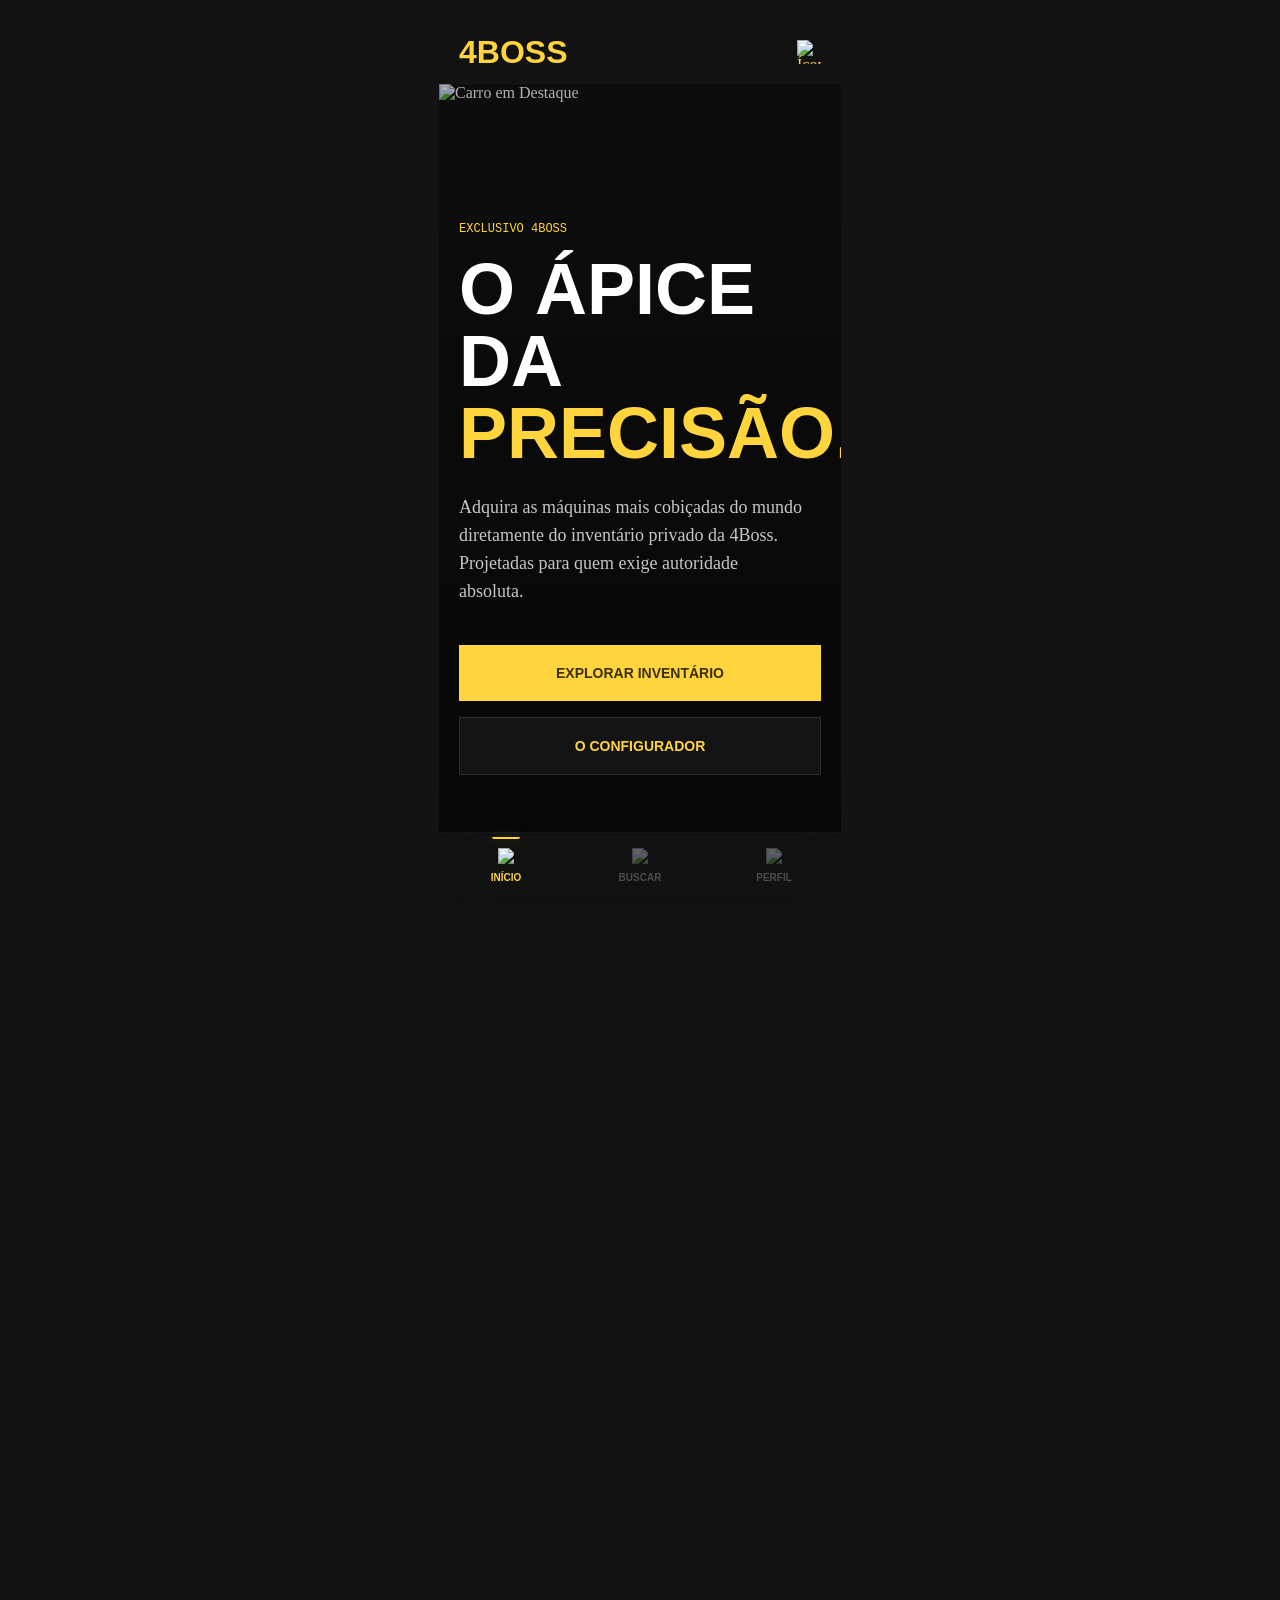
==== index.html @ 41d11b9c "Aula 17: traducao pt-BR, polimento visual, responsividade e filtros funcionais - Traduz todo o conte" ====
<!DOCTYPE html>
<html lang="pt-BR">
<head>
    <meta charset="UTF-8">
    <meta name="viewport" content="width=device-width, initial-scale=1.0">
    <title>4BOSS - Concierge de Carros de Luxo</title>
    <link rel="stylesheet" href="style.css">
</head>
<body>
    <div class="container">
        <!-- Header - TopAppBar -->
        <header class="header">
            <div class="header-left">
                <h1 class="logo">4BOSS</h1>
            </div>
            <div class="header-right">
                <img src="assets/hero.png" alt="Ícone de Menu" class="header-icon">
            </div>
        </header>

        <!-- Main Content -->
        <main class="main">
            <!-- Hero Section -->
            <section class="hero-section">
                <div class="hero-background">
                    <img src="assets/hero.png" alt="Carro em Destaque" class="hero-image">
                    <div class="hero-gradient"></div>
                    <div class="hero-overlay"></div>
                </div>
                <div class="hero-content">
                    <div class="hero-text-container">
                        <p class="hero-label">EXCLUSIVO 4BOSS</p>
                        <h2 class="hero-title">O ÁPICE<br>DA<br><span class="highlight">PRECISÃO.</span></h2>
                        <p class="hero-description">Adquira as máquinas mais cobiçadas do mundo<br>diretamente do inventário privado da 4Boss.<br>Projetadas para quem exige autoridade<br>absoluta.</p>
                        <div class="hero-buttons">
                            <a href="search.html" class="btn btn-primary">EXPLORAR INVENTÁRIO</a>
                            <button class="btn btn-secondary">O CONFIGURADOR</button>
                        </div>
                    </div>
                </div>
            </section>

            <!-- Featured Inventory Section -->
            <section class="featured-section">
                <div class="section-header">
                    <h2 class="section-title">INVENTÁRIO<br>PRIVADO</h2>
                    <p class="section-subtitle">EXCELÊNCIA CURADA</p>
                </div>
                <div class="cards-container">
                    <!-- Card 1 -->
                    <div class="card">
                        <div class="card-image-wrapper">
                            <img src="assets/card1.png" alt="Chiron Pur Sport" class="card-image">
                            <div class="card-badge badge-in-stock">EM ESTOQUE</div>
                        </div>
                        <div class="card-content">
                            <div class="card-header">
                                <h3 class="card-title">CHIRON PUR<br>SPORT</h3>
                                <span class="card-price">$3,800,000</span>
                            </div>
                            <div class="card-specs">
                                <div class="spec-item">
                                    <svg class="spec-icon" viewBox="0 0 24 24" fill="none"><circle cx="12" cy="12" r="10" stroke="currentColor"/></svg>
                                    <span>1500 HP</span>
                                </div>
                                <div class="spec-item">
                                    <svg class="spec-icon" viewBox="0 0 24 24" fill="none"><circle cx="12" cy="12" r="10" stroke="currentColor"/></svg>
                                    <span>W16 QUAD</span>
                                </div>
                            </div>
                        </div>
                    </div>

                    <!-- Card 2 -->
                    <div class="card">
                        <div class="card-image-wrapper">
                            <img src="assets/card2.png" alt="SF90 Stradale" class="card-image">
                            <div class="card-badge badge-reserved">RESERVADO</div>
                        </div>
                        <div class="card-content">
                            <div class="card-header">
                                <h3 class="card-title">SF90 STRADALE</h3>
                                <span class="card-price">$625,000</span>
                            </div>
                            <div class="card-specs">
                                <div class="spec-item">
                                    <svg class="spec-icon" viewBox="0 0 24 24" fill="none"><circle cx="12" cy="12" r="10" stroke="currentColor"/></svg>
                                    <span>V8 HÍBRIDO</span>
                                </div>
                                <div class="spec-item">
                                    <svg class="spec-icon" viewBox="0 0 24 24" fill="none"><circle cx="12" cy="12" r="10" stroke="currentColor"/></svg>
                                    <span>2.5s 0-60</span>
                                </div>
                            </div>
                        </div>
                    </div>

                    <!-- Card 3 -->
                    <div class="card">
                        <div class="card-image-wrapper">
                            <img src="assets/card3.png" alt="Jesko Absolut" class="card-image">
                            <div class="card-badge badge-new">RECÉM-CHEGADO</div>
                        </div>
                        <div class="card-content">
                            <div class="card-header">
                                <h3 class="card-title">JESKO ABSOLUT</h3>
                                <span class="card-price">POA</span>
                            </div>
                            <div class="card-specs">
                                <div class="spec-item">
                                    <svg class="spec-icon" viewBox="0 0 24 24" fill="none"><circle cx="12" cy="12" r="10" stroke="currentColor"/></svg>
                                    <span>330+ MPH</span>
                                </div>
                                <div class="spec-item">
                                    <svg class="spec-icon" viewBox="0 0 24 24" fill="none"><circle cx="12" cy="12" r="10" stroke="currentColor"/></svg>
                                    <span>1390 KG</span>
                                </div>
                            </div>
                        </div>
                    </div>
                </div>
            </section>

            <section class="services-section">
                <div class="services-header">
                    <h2 class="services-title">SERVIÇO<br>DE ELITE</h2>
                    <p class="services-subtitle">Muito além da venda. A 4Boss oferece um<br>ecossistema completo para a aquisição, manutenção e<br>logística do seu legado automotivo.</p>
                </div>
                <div class="services-grid">
                    <div class="service-card">
                        <div class="service-icon">
                            <img src="assets/icon-concierge.svg" alt="Ícone de Concierge" class="icon">
                        </div>
                        <h3 class="service-title">Concierge Elite</h3>
                        <p class="service-description">Suporte dedicado 24/7 para emplacamento,<br>visitas privadas e estratégias de aquisição<br>personalizadas. Seu tempo é nosso<br>bem mais valioso.</p>
                        <div class="service-footer">
                            <span class="service-link">ACESSAR PORTAL</span>
                            <svg class="link-icon" viewBox="0 0 24 24" fill="none"><path d="M5 12h14M12 5l7 7-7 7" stroke="currentColor"/></svg>
                        </div>
                    </div>

                    <div class="service-card service-card-large">
                        <div class="service-icon-top">
                            <img src="assets/icon-logistics-svc.svg" alt="Ícone de Logística" class="icon-full">
                        </div>
                        <h3 class="service-title">Logística Global<br>Segura</h3>
                        <p class="service-description">Transporte fechado, com controle de<br>temperatura e monitoramento por GPS, para<br>qualquer destino do planeta. Entrega porta a<br>porta com seguro total.</p>
                        <img src="assets/logistics-bg.png" alt="Fundo de Logística" class="service-bg-image">
                    </div>

                    <div class="service-card">
                        <div class="service-icon">
                            <img src="assets/icon-inspection.svg" alt="Ícone de Inspeção" class="icon">
                        </div>
                        <h3 class="service-title">Verificação de<br>300 Pontos</h3>
                        <p class="service-description">Todo veículo passa por uma rigorosa<br>inspeção técnica forense, feita por<br>especialistas treinados pela fábrica com<br>equipamentos de diagnóstico de ponta.</p>
                    </div>

                    <!-- Assurance Service -->
                    <div class="service-card service-card-full">
                        <h3 class="service-title-sm">A Garantia 4Boss</h3>
                        <p class="service-description-sm">Verificação jurídica, documentação do histórico<br>de propriedade e certificação de autenticidade<br>para cada chassi.</p>
                    </div>
                </div>
            </section>

            <section class="cta-section">
                <div class="cta-overlay"></div>
                <div class="cta-content">
                    <h2 class="cta-title">PRONTO PARA<br><span class="highlight">ADQUIRIR?</span></h2>
                    <p class="cta-description">Fale com nossos especialistas seniores de aquisição<br>para uma consulta confidencial ou agendamento de<br>visita privada.</p>
                    <button class="btn btn-cta">FALAR COM ESPECIALISTA</button>
                    <div class="cta-locations">
                        <span class="location">EST.<br>2012</span>
                        <span class="dot">•</span>
                        <span class="location">LONDRES</span>
                        <span class="dot">•</span>
                        <span class="location">DUBAI</span>
                        <span class="dot">•</span>
                        <span class="location">GENEBRA</span>
                    </div>
                </div>
            </section>
        </main>

        <!-- Bottom Navigation Bar -->
        <nav class="bottom-nav">
            <div class="nav-shadow"></div>
            <div class="nav-items">
                <a href="index.html" class="nav-item active">
                    <img src="assets/icon-home.svg" alt="Início" class="nav-icon">
                    <span class="nav-label">INÍCIO</span>
                </a>
                <a href="search.html" class="nav-item">
                    <img src="assets/icon-search.svg" alt="Buscar" class="nav-icon">
                    <span class="nav-label">BUSCAR</span>
                </a>
                <a href="profile.html" class="nav-item">
                    <img src="assets/icon-profile.svg" alt="Perfil" class="nav-icon">
                    <span class="nav-label">PERFIL</span>
                </a>
            </div>
        </nav>
    </div>
</body>
</html>
---- style.css ----
/* ===== ROOT & GLOBAL ===== */
:root {
    --color-primary: #FFD43D;
    --color-secondary: #FFFFFF;
    --color-dark: #131313;
    --color-black: #050505;
    --color-accent: #C8C6C5;
    --color-text-light: #D1C6AC;
    --color-text-muted: #B7B5B4;
    --color-border: rgba(77, 70, 51, 0.1);
    --color-overlay-dark: rgba(10, 10, 10, 0.3);
    --color-button-text: #3C2F00;
    --color-badge-bg: rgba(255, 212, 61, 0.9);
    --color-reserved-bg: #353534;
    --color-service-bg: rgba(26, 26, 26, 0.6);

    --font-display: "42dot Sans", sans-serif;
    --font-mono: "JetBrains Mono", monospace;
    --font-serif: "Libre Baskerville", "Iowan Old Style", "Palatino Linotype", "Book Antiqua", serif;

    --phone-width: 402px;
    --padding-h: 20px;
}

* {
    margin: 0;
    padding: 0;
    box-sizing: border-box;
}

a,
a:hover,
a:focus,
a:active {
    text-decoration: none;
}

html, body {
    width: 100%;
    height: 100%;
    font-family: var(--font-serif);
    background-color: var(--color-dark);
    color: var(--color-secondary);
    overflow-x: hidden;
}

body {
    display: flex;
    justify-content: center;
    align-items: flex-start;
    min-height: 100vh;
    padding: 20px;
}

.container {
    width: var(--phone-width);
    background-color: var(--color-dark);
    position: relative;
    overflow: hidden;
    display: flex;
    flex-direction: column;
}

/* ===== HEADER ===== */
.header {
    display: flex;
    justify-content: space-between;
    align-items: center;
    padding: 0 var(--padding-h);
    height: 64px;
    background-color: rgba(19, 19, 19, 0.8);
    border-bottom: 1px solid var(--color-border);
    backdrop-filter: blur(24px);
    position: relative;
    z-index: 10;
}

.header-left, .header-right {
    display: flex;
    align-items: center;
}

.logo {
    font-family: var(--font-display);
    font-size: 32px;
    font-weight: 700;
    letter-spacing: -2.5%;
    color: var(--color-primary);
    line-height: 40px;
}

.header-icon {
    width: 24px;
    height: 24px;
    object-fit: contain;
    color: var(--color-primary);
}

/* ===== MAIN CONTENT ===== */
.main {
    flex: 1;
    display: flex;
    flex-direction: column;
    align-items: center;
    width: 100%;
    padding-bottom: 192px;
}

/* ===== HERO SECTION ===== */
.hero-section {
    width: 100%;
    height: 751px;
    display: flex;
    align-items: center;
    justify-content: center;
    position: relative;
}

.hero-background {
    position: absolute;
    inset: 0;
    width: 100%;
    height: 100%;
}

.hero-image {
    width: 100%;
    height: 100%;
    object-fit: cover;
    display: block;
}

.hero-gradient {
    position: absolute;
    inset: 0;
    background: linear-gradient(0deg, rgba(10, 10, 10, 1) 0%, rgba(10, 10, 10, 0) 50%, rgba(10, 10, 10, 0) 100%);
    pointer-events: none;
}

.hero-overlay {
    position: absolute;
    inset: 0;
    background-color: rgba(0, 0, 0, 0.3);
    pointer-events: none;
}

.hero-content {
    position: relative;
    z-index: 2;
    display: flex;
    align-items: flex-end;
    justify-content: center;
    width: 100%;
    height: 100%;
    padding: 0 var(--padding-h) 60px;
}

.hero-text-container {
    display: flex;
    flex-direction: column;
    gap: 16px;
    width: 100%;
}

.hero-label {
    font-family: var(--font-mono);
    font-size: 12px;
    font-weight: 500;
    letter-spacing: 20%;
    text-transform: uppercase;
    color: var(--color-primary);
    line-height: 16px;
}

.hero-title {
    font-family: var(--font-display);
    font-size: 72px;
    font-weight: 700;
    letter-spacing: -4%;
    color: var(--color-secondary);
    line-height: 72px;
}

.highlight {
    color: var(--color-primary);
}

.hero-description {
    font-family: var(--font-serif);
    font-size: 18px;
    font-weight: 400;
    line-height: 28px;
    color: var(--color-accent);
    padding-top: 8px;
}

.hero-buttons {
    display: flex;
    flex-direction: column;
    gap: 16px;
    padding-top: 24px;
}

/* ===== BUTTONS ===== */
.btn {
    font-family: var(--font-display);
    font-size: 14px;
    font-weight: 700;
    letter-spacing: 0;
    text-transform: uppercase;
    line-height: 16px;
    border: none;
    cursor: pointer;
    border-radius: 0;
    transition: all 0.3s ease;
    padding: 20px;
}

.btn-primary {
    background-color: var(--color-primary);
    color: var(--color-button-text);
    padding: 20px 97px;
}

.btn-primary:hover {
    opacity: 0.9;
}

.btn-secondary {
    background-color: rgba(255, 255, 255, 0.05);
    color: var(--color-primary);
    border: 1px solid rgba(255, 255, 255, 0.1);
    backdrop-filter: blur(12px);
    padding: 20px 99.77px;
}

.btn-secondary:hover {
    background-color: rgba(255, 255, 255, 0.08);
}

.btn-cta {
    padding: 24px 48px;
    background-color: var(--color-primary);
    color: var(--color-button-text);
}

/* ===== FEATURED INVENTORY SECTION ===== */
.featured-section {
    width: 100%;
    background-color: #0A0A0A;
    padding: 80px 0;
    display: flex;
    flex-direction: column;
    gap: 48px;
}

.section-header {
    padding: 0 var(--padding-h);
    display: flex;
    flex-direction: column;
    gap: 8px;
    align-items: flex-start;
}

.section-title {
    font-family: var(--font-display);
    font-size: 48px;
    font-weight: 700;
    letter-spacing: -2%;
    color: var(--color-accent);
    line-height: 56px;
}

.section-subtitle {
    font-family: var(--font-mono);
    font-size: 12px;
    font-weight: 500;
    letter-spacing: 10%;
    text-transform: uppercase;
    color: var(--color-text-light);
    line-height: 16px;
}

/* ===== CARDS CONTAINER ===== */
.cards-container {
    display: flex;
    gap: 24px;
    overflow-x: auto;
    padding: 0 var(--padding-h);
    scroll-behavior: smooth;
    -webkit-overflow-scrolling: touch;
}

.cards-container::-webkit-scrollbar {
    height: 4px;
}

.cards-container::-webkit-scrollbar-track {
    background: rgba(255, 255, 255, 0.05);
}

.cards-container::-webkit-scrollbar-thumb {
    background: rgba(255, 255, 255, 0.2);
    border-radius: 2px;
}

.card {
    flex: 0 0 331.5px;
    display: flex;
    flex-direction: column;
    gap: 8px;
}

.card-image-wrapper {
    position: relative;
    width: 100%;
    height: 414.38px;
    overflow: hidden;
}

.card-image {
    width: 100%;
    height: 100%;
    object-fit: cover;
    display: block;
}

.card-badge {
    position: absolute;
    bottom: 16px;
    left: 16px;
    padding: 2px 8px;
    font-family: var(--font-display);
    font-size: 10px;
    font-weight: 700;
    letter-spacing: 0;
    text-transform: uppercase;
    line-height: 15px;
    border-radius: 2px;
}

.badge-in-stock,
.badge-new {
    background-color: var(--color-badge-bg);
    color: var(--color-button-text);
}

.badge-reserved {
    background-color: var(--color-reserved-bg);
    color: var(--color-accent);
}

.card-content {
    padding: 16px 0 0;
    display: flex;
    flex-direction: column;
    gap: 8px;
}

.card-header {
    display: flex;
    justify-content: space-between;
    align-items: flex-start;
    gap: 30.15px;
}

.card-title {
    font-family: var(--font-display);
    font-size: 32px;
    font-weight: 700;
    line-height: 40px;
    color: var(--color-secondary);
}

.card-price {
    font-family: var(--font-mono);
    font-size: 16px;
    font-weight: 400;
    line-height: 24px;
    color: var(--color-primary);
    white-space: nowrap;
}

.card-specs {
    display: flex;
    gap: 16px;
    margin-top: 8px;
}

.spec-item {
    display: flex;
    align-items: center;
    gap: 4px;
    font-family: var(--font-mono);
    font-size: 12px;
    font-weight: 500;
    letter-spacing: 10%;
    text-transform: uppercase;
    color: var(--color-text-light);
    line-height: 16px;
}

.spec-icon {
    width: 12px;
    height: 12px;
    stroke: currentColor;
    stroke-width: 1.5;
}

/* ===== SERVICES SECTION ===== */
.services-section {
    width: 100%;
    background-color: #050505;
    padding: 80px var(--padding-h);
    display: flex;
    flex-direction: column;
    gap: 64px;
}

.services-header {
    display: flex;
    flex-direction: column;
    gap: 16px;
    align-items: center;
    text-align: center;
}

.services-title {
    font-family: var(--font-display);
    font-size: 48px;
    font-weight: 700;
    letter-spacing: -2%;
    line-height: 56px;
    color: var(--color-secondary);
}

.services-subtitle {
    font-family: var(--font-serif);
    font-size: 16px;
    font-weight: 400;
    line-height: 24px;
    color: var(--color-text-light);
}

.services-grid {
    display: grid;
    grid-template-columns: 1fr;
    gap: 16px;
    width: 100%;
}

.service-card {
    background-color: var(--color-service-bg);
    border: 1px solid rgba(255, 255, 255, 0.05);
    backdrop-filter: blur(10px);
    border-radius: 8px;
    padding: 40px;
    display: flex;
    flex-direction: column;
    gap: 16px;
    min-height: 280px;
    position: relative;
    overflow: hidden;
}

.service-card-large {
    grid-column: 1;
}

.service-card-full {
    grid-column: 1;
}

.service-icon {
    display: flex;
    align-items: center;
    justify-content: center;
    width: 24px;
    height: 31.5px;
    margin-bottom: 8px;
}

.service-icon-top {
    display: flex;
    align-items: center;
    justify-content: center;
    width: 100%;
    height: 24px;
    margin-bottom: 16px;
}

.icon {
    width: 100%;
    height: 100%;
    object-fit: contain;
    color: var(--color-primary);
}

.icon-full {
    width: 100%;
    height: 100%;
    object-fit: cover;
}

.service-title {
    font-family: var(--font-display);
    font-size: 32px;
    font-weight: 700;
    line-height: 40px;
    color: var(--color-secondary);
}

.service-title-sm {
    font-family: var(--font-serif);
    font-size: 20px;
    font-weight: 400;
    line-height: 28px;
    color: var(--color-secondary);
}

.service-description {
    font-family: var(--font-serif);
    font-size: 16px;
    font-weight: 400;
    line-height: 24px;
    color: var(--color-text-light);
    flex-grow: 1;
}

.service-description-sm {
    font-family: var(--font-serif);
    font-size: 14px;
    font-weight: 400;
    line-height: 20px;
    color: var(--color-text-light);
}

.service-footer {
    display: flex;
    align-items: center;
    gap: 16px;
    margin-top: auto;
    padding-top: 32px;
}

.service-link {
    font-family: var(--font-display);
    font-size: 12px;
    font-weight: 700;
    letter-spacing: 10%;
    text-transform: uppercase;
    color: var(--color-primary);
    line-height: 18px;
}

.link-icon {
    width: 16px;
    height: 12px;
    stroke: var(--color-primary);
    stroke-width: 1.5;
}

.service-bg-image {
    position: absolute;
    bottom: 0;
    right: 0;
    width: 100%;
    height: 128px;
    object-fit: cover;
    opacity: 0.5;
}

/* ===== CTA SECTION ===== */
.cta-section {
    width: 100%;
    background-color: var(--color-dark);
    position: relative;
    padding: 96px 0 0;
    display: flex;
    justify-content: center;
}

.cta-overlay {
    position: absolute;
    inset: 0;
    background-color: rgba(255, 212, 61, 0.05);
    pointer-events: none;
}

.cta-content {
    position: relative;
    z-index: 2;
    display: flex;
    flex-direction: column;
    align-items: center;
    gap: 32px;
    padding: 80px var(--padding-h);
    text-align: center;
    max-width: 100%;
}

.cta-title {
    font-family: var(--font-serif);
    font-size: 36px;
    font-weight: 400;
    line-height: 40px;
    color: var(--color-secondary);
}

.cta-description {
    font-family: var(--font-serif);
    font-size: 16px;
    font-weight: 400;
    line-height: 24px;
    color: var(--color-accent);
}

.cta-locations {
    display: flex;
    align-items: center;
    justify-content: center;
    gap: 18px;
    flex-wrap: wrap;
    margin-top: 16px;
    height: 30px;
}

.location {
    font-family: var(--font-mono);
    font-size: 10px;
    font-weight: 400;
    letter-spacing: 30%;
    text-transform: uppercase;
    line-height: 15px;
    color: var(--color-text-light);
    text-align: center;
}

.dot {
    color: var(--color-primary);
    font-size: 12px;
}

/* ===== BOTTOM NAVIGATION ===== */
.bottom-nav {
    position: fixed;
    bottom: 0;
    left: 50%;
    transform: translateX(-50%);
    width: min(var(--phone-width), 100%);
    height: 68px;
    background-color: rgba(19, 19, 19, 0.9);
    border-top: 1px solid var(--color-border);
    backdrop-filter: blur(24px);
    display: flex;
    z-index: 20;
}

.nav-shadow {
    position: absolute;
    inset: 0;
    box-shadow: 0px 4px 6px -4px rgba(0, 0, 0, 0.1), 0px 10px 15px -3px rgba(0, 0, 0, 0.1);
    pointer-events: none;
}

.nav-items {
    display: flex;
    justify-content: center;
    align-items: center;
    width: 100%;
    gap: 0;
}

.nav-item {
    flex: 1;
    display: flex;
    flex-direction: column;
    justify-content: center;
    align-items: center;
    gap: 4px;
    padding: 10.97px 20px;
    text-decoration: none;
    opacity: 0.6;
    transition: all 0.3s ease;
    cursor: pointer;
}

.nav-item.active {
    opacity: 1;
}

.nav-item:hover {
    opacity: 1;
}

.nav-icon {
    width: 16.8px;
    height: 18.9px;
    object-fit: contain;
    color: var(--color-primary);
}

.nav-label {
    font-family: var(--font-display);
    font-size: 10px;
    font-weight: 700;
    letter-spacing: 0;
    text-transform: uppercase;
    line-height: 15px;
    color: var(--color-primary);
}

.nav-item:not(.active) .nav-label,
.nav-item:not(.active) .nav-icon {
    color: var(--color-text-muted);
    opacity: 0.6;
}

/* ===== SEARCH PAGE STYLES ===== */
.search-container {
    overflow-y: auto;
}

.search-main {
    padding-bottom: 192px;
}

/* Search Section */
.search-section {
    display: flex;
    gap: 16px;
    padding: 20px var(--padding-h);
    background-color: var(--color-dark);
    align-items: center;
    border-bottom: 1px solid var(--color-border);
}

.search-input-wrapper {
    flex: 1;
    position: relative;
    display: flex;
    align-items: center;
    background-color: rgba(26, 26, 26, 0.6);
    border: 1px solid var(--color-border);
    border-radius: 4px;
    padding: 12px 16px;
}

.search-input {
    flex: 1;
    background: none;
    border: none;
    outline: none;
    color: var(--color-secondary);
    font-family: var(--font-serif);
    font-size: 14px;
    line-height: 20px;
}

.search-input::placeholder {
    color: var(--color-text-muted);
    font-size: 12px;
    text-transform: uppercase;
}

.search-icon {
    width: 16px;
    height: 16px;
    stroke: var(--color-accent);
    margin-left: 8px;
}

.filter-button {
    display: flex;
    align-items: center;
    justify-content: center;
    width: 40px;
    height: 40px;
    background-color: rgba(26, 26, 26, 0.6);
    border: 1px solid var(--color-border);
    border-radius: 4px;
    cursor: pointer;
    transition: all 0.3s ease;
}

.filter-button:hover {
    background-color: rgba(26, 26, 26, 0.8);
}

.filter-icon {
    width: 20px;
    height: 20px;
    stroke: var(--color-accent);
}

.filter-overlay {
    position: fixed;
    inset: 0;
    background: rgba(5, 5, 5, 0.78);
    display: flex;
    align-items: flex-end;
    justify-content: center;
    opacity: 0;
    visibility: hidden;
    transition: opacity 0.3s ease, visibility 0.3s ease;
    z-index: 120;
}

.filter-overlay.open {
    opacity: 1;
    visibility: visible;
}

.filter-panel {
    width: 100%;
    max-width: 402px;
    background: #111111;
    border-radius: 16px 16px 0 0;
    padding: 20px;
    box-shadow: 0 -10px 30px rgba(0, 0, 0, 0.4);
}

.filter-panel-header {
    display: flex;
    align-items: center;
    justify-content: space-between;
    margin-bottom: 16px;
}

.filter-panel-title {
    font-family: var(--font-display);
    font-size: 18px;
    color: var(--color-accent);
    letter-spacing: 2px;
}

.filter-close-btn {
    background: none;
    border: none;
    color: var(--color-accent);
    font-size: 18px;
    cursor: pointer;
}

.filter-group {
    margin-bottom: 18px;
}

.filter-group-label {
    font-family: var(--font-display);
    font-size: 12px;
    text-transform: uppercase;
    letter-spacing: 1px;
    color: var(--color-text-light);
    margin-bottom: 10px;
}

.filter-option-grid {
    display: grid;
    grid-template-columns: repeat(2, minmax(0, 1fr));
    gap: 10px;
}

.filter-chip {
    display: flex;
    align-items: center;
    gap: 8px;
    font-family: var(--font-display);
    font-size: 12px;
    font-weight: 700;
    letter-spacing: 0.5px;
    text-transform: uppercase;
    color: var(--color-secondary);
    background: rgba(255, 255, 255, 0.04);
    border: 1px solid var(--color-border);
    border-radius: 6px;
    padding: 10px 12px;
}

.filter-chip input {
    accent-color: var(--color-accent);
}

.filter-select,
.filter-slider {
    width: 100%;
}

.filter-select {
    background: rgba(26, 26, 26, 0.8);
    border: 1px solid var(--color-border);
    color: var(--color-secondary);
    padding: 12px;
    font-family: var(--font-display);
    font-size: 12px;
    font-weight: 700;
    text-transform: uppercase;
    letter-spacing: 0.5px;
}

.filter-range-header {
    display: flex;
    justify-content: space-between;
    color: var(--color-text-muted);
    font-family: var(--font-display);
    font-size: 11px;
    font-weight: 700;
    letter-spacing: 0.8px;
    text-transform: uppercase;
    margin-bottom: 8px;
}

.filter-slider {
    accent-color: var(--color-accent);
}

.filter-apply-btn {
    width: 100%;
    background-color: var(--color-accent);
    color: var(--color-button-text);
    border: none;
    border-radius: 4px;
    padding: 14px;
    font-family: var(--font-display);
    font-size: 13px;
    cursor: pointer;
    transition: all 0.3s ease;
}

.filter-apply-btn:hover {
    background-color: rgba(255, 212, 61, 0.9);
}

/* Inventory Grid */
.inventory-grid {
    display: grid;
    grid-template-columns: 1fr;
    gap: 24px;
    padding: 24px var(--padding-h);
    background-color: var(--color-dark);
}

.car-card {
    background-color: rgba(26, 26, 26, 0.4);
    border: 1px solid var(--color-border);
    border-radius: 4px;
    overflow: hidden;
    transition: all 0.3s ease;
}

.car-card:hover {
    background-color: rgba(26, 26, 26, 0.6);
}

.card-image-container {
    position: relative;
    width: 100%;
    height: 250px;
    overflow: hidden;
    background-color: #000;
}

.card-car-image {
    width: 100%;
    height: 100%;
    object-fit: cover;
    display: block;
}

.card-gradient {
    position: absolute;
    inset: 0;
    background: linear-gradient(180deg, transparent 0%, rgba(0, 0, 0, 0.5) 100%);
    opacity: 0.6;
}

.card-badge {
    position: absolute;
    top: 12px;
    left: 12px;
    bottom: auto;
    right: auto;
    width: auto;
    height: auto;
    padding: 6px 12px;
    font-family: var(--font-display);
    font-size: 10px;
    font-weight: 700;
    text-transform: uppercase;
    line-height: 15px;
    border-radius: 2px;
    backdrop-filter: blur(12px);
    border: 1px solid var(--color-border);
    background-color: rgba(19, 19, 19, 0.8);
}

.badge-in-stock,
.badge-custom {
    color: var(--color-accent);
}

.badge-exclusive {
    color: var(--color-accent);
    background-color: var(--color-secondary);
    border: 1px solid var(--color-border);
}

.badge-sold {
    color: var(--color-accent);
}

.card-details {
    padding: 16px;
    display: flex;
    flex-direction: column;
    gap: 8px;
}

.card-specs {
    font-family: var(--font-serif);
    font-size: 12px;
    font-weight: 400;
    line-height: 16px;
    color: var(--color-text-muted);
    text-transform: uppercase;
}

.card-model {
    font-family: var(--font-display);
    font-size: 24px;
    font-weight: 700;
    line-height: 32px;
    color: var(--color-accent);
}

.card-divider {
    width: 100%;
    height: 1px;
    background-color: var(--color-border);
    margin: 4px 0;
}

.card-performance {
    display: flex;
    gap: 16px;
    padding: 12px 0;
}

.perf-item {
    display: flex;
    flex-direction: column;
    gap: 4px;
}

.perf-label {
    font-family: var(--font-mono);
    font-size: 10px;
    font-weight: 400;
    letter-spacing: 10%;
    line-height: 15px;
    color: var(--color-text-muted);
    text-transform: uppercase;
    opacity: 0.4;
}

.perf-value {
    font-family: var(--font-mono);
    font-size: 14px;
    font-weight: 400;
    line-height: 20px;
    color: var(--color-accent);
}

.card-price {
    font-family: var(--font-serif);
    font-size: 14px;
    font-weight: 400;
    line-height: 20px;
    color: var(--color-secondary);
    margin-top: 4px;
}

/* Search CTA Section */
.search-cta-section {
    background-color: #050505;
    border-left: 4px solid var(--color-accent);
    padding: 40px var(--padding-h);
    margin: 24px var(--padding-h) 0;
    border-radius: 4px;
    display: flex;
    align-items: center;
    justify-content: center;
    min-height: 280px;
}

.cta-content-search {
    display: flex;
    flex-direction: column;
    gap: 20px;
    align-items: center;
    text-align: center;
}

.cta-title-search {
    font-family: var(--font-display);
    font-size: 28px;
    font-weight: 700;
    line-height: 36px;
    color: var(--color-accent);
}

.cta-description-search {
    font-family: var(--font-serif);
    font-size: 14px;
    font-weight: 400;
    line-height: 20px;
    color: var(--color-text-muted);
}

.btn-specialist {
    padding: 20px 24px;
    background-color: var(--color-secondary);
    color: var(--color-button-text);
    font-size: 12px;
    line-height: 14px;
}

.btn-specialist:hover {
    background-color: rgba(255, 255, 255, 0.9);
}

/* ===== DETAILS PAGE STYLES ===== */
.details-container {
    overflow-y: auto;
}

.details-header {
    display: flex;
    justify-content: space-between;
    align-items: center;
    padding: 0 var(--padding-h);
    height: 64px;
    background-color: rgba(19, 19, 19, 0.8);
    border-bottom: 1px solid var(--color-border);
    backdrop-filter: blur(24px);
    position: relative;
    z-index: 10;
}

.header-back-btn,
.header-menu-btn {
    background: none;
    border: none;
    cursor: pointer;
    padding: 8px;
    display: flex;
    align-items: center;
    justify-content: center;
}

.back-icon,
.menu-icon {
    width: 16px;
    height: 16px;
    stroke: var(--color-accent);
    transition: all 0.3s ease;
}

.header-back-btn:hover .back-icon,
.header-menu-btn:hover .menu-icon {
    stroke: var(--color-secondary);
}

.details-main {
    flex: 1;
    display: flex;
    flex-direction: column;
    align-items: center;
    width: 100%;
    padding-bottom: 128px;
}

/* Details Hero Section */
.details-hero-section {
    width: 100%;
    position: relative;
    height: 487.5px;
    display: flex;
    flex-direction: column;
    justify-content: flex-end;
}

.hero-background-image {
    position: absolute;
    inset: 0;
    width: 100%;
    height: 100%;
}

.hero-image {
    width: 100%;
    height: 100%;
    object-fit: cover;
    display: block;
}

.hero-gradient {
    position: absolute;
    inset: 0;
    background: linear-gradient(180deg, transparent 0%, rgba(10, 10, 10, 1) 100%);
    pointer-events: none;
}

.hero-content-details {
    position: relative;
    z-index: 2;
    display: flex;
    flex-direction: column;
    gap: 8px;
    padding: 0 var(--padding-h) 20px;
}

.hero-label-details {
    font-family: var(--font-mono);
    font-size: 12px;
    font-weight: 500;
    letter-spacing: 20%;
    text-transform: uppercase;
    color: var(--color-accent);
    line-height: 16px;
}

.hero-title-details {
    font-family: var(--font-display);
    font-size: 32px;
    font-weight: 400;
    letter-spacing: -2.5%;
    text-transform: uppercase;
    color: var(--color-text-light);
    line-height: 40px;
}

/* Details Description Section */
.details-description-section {
    width: 100%;
    background-color: var(--color-dark);
    padding: 32px var(--padding-h);
    display: flex;
    flex-direction: column;
    gap: 24px;
}

.description-wrapper {
    display: flex;
    flex-direction: column;
    gap: 16px;
}

.description-text {
    font-family: var(--font-serif);
    font-size: 18px;
    font-weight: 400;
    line-height: 29.25px;
    color: var(--color-text-light);
}

.divider {
    width: 100%;
    height: 1px;
    background-color: rgba(77, 70, 51, 0.2);
}

/* Technical Specs Grid */
.tech-specs-grid {
    display: flex;
    flex-direction: column;
    gap: 4px;
    width: 100%;
}

.spec-item {
    display: flex;
    align-items: center;
    justify-content: space-between;
    padding: 12px 0;
}

.spec-label {
    font-family: var(--font-mono);
    font-size: 12px;
    font-weight: 500;
    letter-spacing: 10%;
    text-transform: uppercase;
    color: var(--color-accent);
    line-height: 16px;
}

.spec-value {
    display: flex;
    align-items: baseline;
    gap: 4px;
}

.spec-number {
    font-family: var(--font-display);
    font-size: 28px;
    font-weight: 400;
    line-height: 36px;
    color: var(--color-secondary);
}

.spec-unit {
    font-family: var(--font-mono);
    font-size: 12px;
    font-weight: 400;
    line-height: 16px;
    color: var(--color-text-light);
}

.acceleration-icon {
    width: 16px;
    height: 16px;
    stroke: var(--color-accent);
    margin-right: 4px;
}

/* Detailed Specs Bento */
.detailed-specs-bento {
    display: grid;
    grid-template-columns: 1fr 1fr;
    gap: 12px;
    width: 100%;
}

.spec-card {
    background-color: rgba(26, 26, 26, 0.4);
    border: 1px solid rgba(77, 70, 51, 0.1);
    border-radius: 4px;
    padding: 16px;
    display: flex;
    flex-direction: column;
    gap: 8px;
}

.spec-card-label {
    font-family: var(--font-serif);
    font-size: 12px;
    font-weight: 400;
    line-height: 16px;
    color: var(--color-text-light);
}

.spec-card-value {
    font-family: var(--font-display);
    font-size: 16px;
    font-weight: 400;
    line-height: 20px;
    color: var(--color-text-light);
    text-transform: uppercase;
}

/* Fixed Proposal Button */
.fixed-proposal-btn {
    position: fixed;
    bottom: 100px;
    left: 50%;
    transform: translateX(-50%);
    width: calc(var(--phone-width) - 40px);
    height: 56px;
    background-color: var(--color-accent);
    border: none;
    border-radius: 4px;
    cursor: pointer;
    display: flex;
    align-items: center;
    justify-content: center;
    gap: 8px;
    box-shadow: 0px 0px 20px 0px rgba(255, 212, 61, 0.2);
    transition: all 0.3s ease;
    z-index: 15;
    font-family: var(--font-display);
}

.proposal-text {
    font-family: var(--font-display);
    font-size: 14px;
    font-weight: 400;
    letter-spacing: 10%;
    text-transform: uppercase;
    color: var(--color-button-text);
    line-height: 16px;
}

.proposal-icon {
    width: 14.25px;
    height: 12px;
    stroke: var(--color-button-text);
}

.fixed-proposal-btn:hover {
    background-color: rgba(255, 212, 61, 0.9);
    box-shadow: 0px 0px 30px 0px rgba(255, 212, 61, 0.3);
}

/* Active Search in Details */
.active-search {
    opacity: 1 !important;
}

.active-search .nav-label,
.active-search .nav-icon {
    color: var(--color-primary) !important;
    opacity: 1 !important;
}

/* ===== RESPONSIVE ===== */
@media (max-width: 440px) {
    .container {
        width: 100%;
    }

    .hero-title {
        font-size: 56px;
    }

    .section-title {
        font-size: 40px;
    }

    .card-model {
        font-size: 20px;
        line-height: 28px;
    }

    .cta-title-search {
        font-size: 24px;
        line-height: 32px;
    }

    .hero-title-details {
        font-size: 28px;
        line-height: 36px;
    }

    .spec-number {
        font-size: 24px;
        line-height: 32px;
    }

    .detailed-specs-bento {
        grid-template-columns: 1fr;
    }
}

/* ===== PROPOSAL PAGE STYLES ===== */
.proposal-container {
    overflow-y: auto;
    position: relative;
}

.proposal-header {
    display: flex;
    justify-content: space-between;
    align-items: center;
    padding: 0 var(--padding-h);
    height: 64px;
    background-color: rgba(19, 19, 19, 0.8);
    border-bottom: 1px solid var(--color-border);
    backdrop-filter: blur(24px);
    position: relative;
    z-index: 10;
}

.proposal-main {
    flex: 1;
    display: flex;
    flex-direction: column;
    align-items: center;
    width: 100%;
    padding-bottom: 128px;
}

/* Page Context Header */
.page-context-header {
    width: 100%;
    background-color: var(--color-dark);
    padding: 24px var(--padding-h) 0;
    display: flex;
    flex-direction: column;
    gap: 8px;
    position: relative;
}

.context-label {
    font-family: var(--font-mono);
    font-size: 12px;
    font-weight: 500;
    letter-spacing: 10%;
    text-transform: uppercase;
    color: var(--color-accent);
    line-height: 16px;
}

.context-title {
    font-family: var(--font-display);
    font-size: 32px;
    font-weight: 400;
    letter-spacing: -2.5%;
    text-transform: uppercase;
    color: var(--color-text-light);
    line-height: 40px;
    padding-bottom: 16px;
}

.context-background {
    position: absolute;
    top: 0;
    left: 0;
    width: 48px;
    height: 3px;
    background-color: var(--color-primary);
    border-radius: 0;
}

/* Proposal Content Wrapper */
.proposal-content-wrapper {
    width: 100%;
    background-color: var(--color-dark);
    padding: 32px var(--padding-h);
    display: flex;
    flex-direction: column;
    gap: 32px;
}

/* Vehicle Mini Card */
.vehicle-mini-card {
    display: flex;
    flex-direction: column;
    gap: 16px;
}

.vehicle-card-background {
    position: relative;
    width: 100%;
    height: 200px;
    border: 1px solid rgba(77, 70, 51, 0.1);
    border-radius: 2px;
    background-color: rgba(26, 26, 26, 0.4);
    overflow: hidden;
}

.vehicle-image-wrapper {
    position: absolute;
    inset: 0;
    width: 100%;
    height: 100%;
}

.vehicle-image {
    width: 100%;
    height: 100%;
    object-fit: cover;
    display: block;
}

.vehicle-gradient {
    position: absolute;
    inset: 0;
    background: linear-gradient(180deg, transparent 0%, rgba(10, 10, 10, 0.8) 100%);
    pointer-events: none;
}

.vehicle-badge-wrapper {
    position: absolute;
    bottom: 8px;
    right: 8px;
    z-index: 2;
}

.vehicle-badge {
    background-color: var(--color-accent);
    color: var(--color-button-text);
    padding: 4px 8px;
    font-family: var(--font-mono);
    font-size: 10px;
    font-weight: 500;
    letter-spacing: 10%;
    text-transform: uppercase;
    line-height: 12px;
    border-radius: 2px;
    display: inline-block;
}

.vehicle-info {
    display: flex;
    flex-direction: column;
    gap: 8px;
    padding: 0 16px;
}

.vehicle-title {
    font-family: var(--font-display);
    font-size: 18px;
    font-weight: 400;
    letter-spacing: -2.5%;
    text-transform: uppercase;
    color: var(--color-text-light);
    line-height: 24px;
}

.vehicle-subtitle {
    font-family: var(--font-serif);
    font-size: 12px;
    font-weight: 400;
    line-height: 16px;
    color: var(--color-text-light);
}

.vehicle-specs {
    display: flex;
    align-items: center;
    gap: 12px;
}

.vehicle-spec-item {
    display: flex;
    flex-direction: column;
    gap: 4px;
}

.vehicle-spec-label {
    font-family: var(--font-mono);
    font-size: 10px;
    font-weight: 400;
    letter-spacing: 10%;
    text-transform: uppercase;
    color: var(--color-text-light);
    line-height: 12px;
}

.vehicle-spec-value {
    font-family: var(--font-display);
    font-size: 14px;
    font-weight: 400;
    line-height: 16px;
    color: var(--color-accent);
}

.vehicle-spec-divider {
    width: 1px;
    height: 24px;
    background-color: rgba(77, 70, 51, 0.1);
}

.vehicle-quote {
    border: 1px solid rgba(77, 70, 51, 0.1);
    border-radius: 2px;
    background-color: rgba(26, 26, 26, 0.4);
    padding: 16px;
}

.quote-text {
    font-family: var(--font-serif);
    font-size: 13px;
    font-weight: 400;
    line-height: 19.5px;
    color: var(--color-text-light);
}

/* Proposal Form Section */
.proposal-form-section {
    width: 100%;
    display: flex;
    flex-direction: column;
}

.proposal-form {
    display: flex;
    flex-direction: column;
    gap: 20px;
}

/* Form Group */
.form-group {
    display: flex;
    flex-direction: column;
    gap: 8px;
}

.form-label {
    font-family: var(--font-mono);
    font-size: 11px;
    font-weight: 500;
    letter-spacing: 10%;
    text-transform: uppercase;
    color: var(--color-text-light);
    line-height: 14px;
}

.form-input,
.form-textarea {
    background-color: rgba(26, 26, 26, 0.4);
    border: 1px solid rgba(77, 70, 51, 0.1);
    border-radius: 2px;
    padding: 12px;
    font-family: var(--font-serif);
    font-size: 13px;
    line-height: 19.5px;
    color: var(--color-text-light);
}

.form-input::placeholder,
.form-textarea::placeholder {
    color: rgba(209, 198, 172, 0.3);
}

.form-input:focus,
.form-textarea:focus {
    outline: none;
    border-color: rgba(255, 212, 61, 0.3);
    background-color: rgba(26, 26, 26, 0.6);
}

.textarea-group {
    gap: 8px;
}

.form-textarea {
    min-height: 120px;
    resize: vertical;
    font-family: var(--font-serif);
}

/* Checkbox Group */
.checkbox-group {
    display: flex;
    gap: 12px;
    align-items: flex-start;
    flex-direction: row;
}

.form-checkbox {
    width: 18px;
    height: 18px;
    min-width: 18px;
    margin-top: 2px;
    border: 1px solid rgba(77, 70, 51, 0.2);
    border-radius: 2px;
    background-color: rgba(26, 26, 26, 0.4);
    cursor: pointer;
    accent-color: var(--color-accent);
}

.checkbox-label {
    font-family: var(--font-serif);
    font-size: 13px;
    font-weight: 400;
    line-height: 19.5px;
    color: var(--color-text-light);
    cursor: pointer;
    padding-top: 2px;
}

/* Submit Button */
.submit-button {
    background-color: var(--color-accent);
    color: var(--color-button-text);
    border: none;
    border-radius: 2px;
    padding: 16px;
    font-family: var(--font-display);
    font-size: 13px;
    font-weight: 400;
    letter-spacing: 10%;
    text-transform: uppercase;
    line-height: 16px;
    cursor: pointer;
    display: flex;
    align-items: center;
    justify-content: center;
    gap: 8px;
    transition: all 0.3s ease;
    margin-top: 12px;
}

.submit-text {
    font-family: var(--font-display);
}

.submit-icon {
    width: 14.25px;
    height: 12px;
    stroke: var(--color-button-text);
}

.submit-button:hover {
    background-color: rgba(255, 212, 61, 0.9);
    box-shadow: 0px 0px 20px 0px rgba(255, 212, 61, 0.2);
}

/* Success Overlay */
.success-overlay {
    position: fixed;
    top: 0;
    left: 0;
    right: 0;
    bottom: 0;
    background-color: rgba(5, 5, 5, 0.95);
    display: flex;
    align-items: center;
    justify-content: center;
    opacity: 0;
    visibility: hidden;
    transition: opacity 0.3s ease, visibility 0.3s ease;
    z-index: 100;
}

.success-overlay.show {
    opacity: 1;
    visibility: visible;
}

.success-content {
    display: flex;
    flex-direction: column;
    align-items: center;
    gap: 32px;
    padding: 24px;
    text-align: center;
    max-width: 360px;
}

.success-icon-wrapper {
    position: relative;
    width: 120px;
    height: 120px;
    display: flex;
    align-items: center;
    justify-content: center;
}

.success-circle-check {
    width: 80px;
    height: 80px;
    background-color: var(--color-accent);
    border-radius: 12px;
    display: flex;
    align-items: center;
    justify-content: center;
    box-shadow: 0px 0px 20px 0px rgba(255, 212, 61, 0.3);
    z-index: 2;
}

.success-checkmark {
    width: 40px;
    height: 40px;
    stroke: var(--color-button-text);
    stroke-linecap: round;
    stroke-linejoin: round;
}

.success-outer-ring {
    position: absolute;
    width: 120px;
    height: 120px;
    border: 2px solid var(--color-accent);
    border-radius: 12px;
    animation: pulse 1.5s ease-in-out infinite;
}

@keyframes pulse {
    0% {
        transform: scale(0.8);
        opacity: 1;
    }
    100% {
        transform: scale(1.2);
        opacity: 0;
    }
}

.success-message-wrapper {
    display: flex;
    flex-direction: column;
    gap: 12px;
}

.success-heading {
    font-family: var(--font-display);
    font-size: 22px;
    font-weight: 400;
    letter-spacing: -2.5%;
    text-transform: uppercase;
    color: var(--color-text-light);
    line-height: 28px;
}

.success-text {
    font-family: var(--font-serif);
    font-size: 14px;
    font-weight: 400;
    line-height: 21px;
    color: var(--color-text-light);
}

.success-button {
    background-color: transparent;
    border: 1px solid rgba(77, 70, 51, 0.1);
    border-radius: 2px;
    padding: 12px 24px;
    font-family: var(--font-display);
    font-size: 12px;
    font-weight: 400;
    letter-spacing: 10%;
    text-transform: uppercase;
    color: var(--color-accent);
    line-height: 14px;
    cursor: pointer;
    transition: all 0.3s ease;
}

.success-button:hover {
    border-color: var(--color-accent);
    background-color: rgba(255, 212, 61, 0.1);
}

/* Active Profile in Proposal */
.active-profile {
    opacity: 1 !important;
}

.active-profile .nav-label,
.active-profile .nav-icon {
    color: var(--color-primary) !important;
    opacity: 1 !important;
}

/* ===== RESPONSIVE PROPOSAL ===== */
@media (max-width: 440px) {
    .context-title {
        font-size: 28px;
        line-height: 36px;
    }

    .vehicle-title {
        font-size: 16px;
        line-height: 20px;
    }

    .success-heading {
        font-size: 20px;
        line-height: 24px;
    }
}

/* ===== PROPOSAL SENT PAGE STYLES ===== */
.proposalsent-container {
    overflow-y: auto;
    position: relative;
    display: flex;
    flex-direction: column;
    min-height: 100vh;
}

.proposalsent-header {
    display: flex;
    justify-content: space-between;
    align-items: center;
    padding: 0 var(--padding-h);
    height: 64px;
    background-color: rgba(19, 19, 19, 0.8);
    border-bottom: 1px solid var(--color-border);
    backdrop-filter: blur(24px);
    position: relative;
    z-index: 10;
}

.proposalsent-main {
    flex: 1;
    display: flex;
    flex-direction: column;
    align-items: center;
    justify-content: center;
    width: 100%;
    position: relative;
    background-color: var(--color-dark);
}

/* Atmospheric Glow */
.atmospheric-glow {
    position: absolute;
    top: -50%;
    left: 50%;
    transform: translateX(-50%);
    width: 600px;
    height: 600px;
    background: radial-gradient(circle, rgba(255, 212, 61, 0.1) 0%, transparent 70%);
    border-radius: 50%;
    pointer-events: none;
    filter: blur(80px);
}

/* Proposal Sent Content */
.proposalsent-content {
    display: flex;
    flex-direction: column;
    align-items: center;
    gap: 32px;
    padding: 48px var(--padding-h) 64px;
    max-width: 362px;
    text-align: center;
    position: relative;
    z-index: 2;
}

/* Success Icon Animation */
.success-icon-animation {
    position: relative;
    width: 120px;
    height: 120px;
    display: flex;
    align-items: center;
    justify-content: center;
}

.success-icon-overlay {
    position: absolute;
    inset: 0;
    background-color: rgba(255, 212, 61, 0.1);
    border-radius: 50%;
    animation: pulse-glow 2s ease-in-out infinite;
}

@keyframes pulse-glow {
    0% {
        transform: scale(1);
        opacity: 0.1;
    }
    50% {
        transform: scale(1.1);
        opacity: 0.15;
    }
    100% {
        transform: scale(1);
        opacity: 0.1;
    }
}

.success-icon-background {
    position: relative;
    width: 80px;
    height: 80px;
    background-color: rgba(255, 212, 61, 0.08);
    border: 1px solid rgba(255, 212, 61, 0.35);
    border-radius: 50%;
    display: flex;
    align-items: center;
    justify-content: center;
    box-shadow: 0 0 30px -6px rgba(255, 212, 61, 0.3);
    z-index: 2;
}

.success-checkmark-icon {
    width: 40px;
    height: 40px;
    stroke: var(--color-primary);
    stroke-width: 2.5;
    stroke-linecap: round;
    stroke-linejoin: round;
    animation: checkmark-draw 0.6s ease-out forwards;
}

@keyframes checkmark-draw {
    0% {
        stroke-dasharray: 48;
        stroke-dashoffset: 48;
        opacity: 0;
    }
    100% {
        stroke-dasharray: 48;
        stroke-dashoffset: 0;
        opacity: 1;
    }
}

/* Confirmation Text */
.confirmation-text-wrapper {
    display: flex;
    flex-direction: column;
    gap: 0;
}

.confirmation-heading {
    font-family: var(--font-display);
    font-size: 32px;
    font-weight: 400;
    letter-spacing: -2.5%;
    text-transform: uppercase;
    color: var(--color-accent);
    line-height: 40px;
    margin: 0;
}

/* Confirmation Description */
.confirmation-description {
    display: flex;
    flex-direction: column;
    gap: 0;
}

.description-text {
    font-family: var(--font-serif);
    font-size: 14px;
    font-weight: 400;
    line-height: 21px;
    color: var(--color-text-light);
    margin: 0;
}

/* Metadata Detail */
.metadata-detail {
    width: 100%;
    border-top: 1px solid rgba(77, 70, 51, 0.1);
    border-bottom: 1px solid rgba(77, 70, 51, 0.1);
    padding: 16px 0;
}

.ref-id {
    font-family: var(--font-mono);
    font-size: 11px;
    font-weight: 500;
    letter-spacing: 10%;
    text-transform: uppercase;
    color: var(--color-text-light);
    line-height: 14px;
    margin: 0;
}

/* Primary Action Button */
.primary-action-button {
    background-color: var(--color-accent);
    color: var(--color-button-text);
    border: none;
    border-radius: 2px;
    padding: 16px 24px;
    font-family: var(--font-display);
    font-size: 13px;
    font-weight: 400;
    letter-spacing: 10%;
    text-transform: uppercase;
    line-height: 16px;
    cursor: pointer;
    transition: all 0.3s ease;
    min-width: 280px;
    box-shadow: 0px 0px 20px 0px rgba(255, 212, 61, 0.2);
}

.primary-action-button:hover {
    background-color: rgba(255, 212, 61, 0.9);
    box-shadow: 0px 0px 30px 0px rgba(255, 212, 61, 0.3);
}

/* ===== RESPONSIVE PROPOSAL SENT ===== */
@media (max-width: 440px) {
    .confirmation-heading {
        font-size: 28px;
        line-height: 36px;
    }

    .description-text {
        font-size: 13px;
        line-height: 19.5px;
    }

    .proposalsent-content {
        gap: 24px;
        padding: 40px var(--padding-h) 48px;
    }

    .primary-action-button {
        min-width: auto;
        width: 100%;
        max-width: 280px;
    }
}

/* ===== PROFILE PAGE STYLES ===== */
.profile-container {
    overflow-y: auto;
    position: relative;
    display: flex;
    flex-direction: column;
    min-height: 100vh;
}

.profile-header {
    display: flex;
    justify-content: space-between;
    align-items: center;
    padding: 0 var(--padding-h);
    height: 64px;
    background-color: rgba(19, 19, 19, 0.8);
    border-bottom: 1px solid var(--color-border);
    backdrop-filter: blur(24px);
    position: relative;
    z-index: 10;
}

.profile-main {
    flex: 1;
    display: flex;
    flex-direction: column;
    align-items: center;
    width: 100%;
    padding: 24px var(--padding-h) 128px;
    background-color: var(--color-dark);
    gap: 32px;
}

/* Profile Header Section */
.profile-header-section {
    width: 100%;
    display: flex;
    flex-direction: column;
    gap: 16px;
    align-items: center;
}

.profile-avatar-wrapper {
    position: relative;
    width: 100px;
    height: 100px;
    display: flex;
    align-items: center;
    justify-content: center;
}

.profile-avatar-overlay {
    position: absolute;
    inset: 0;
    background-color: rgba(255, 255, 255, 0);
    border-radius: 12px;
    overflow: hidden;
    box-shadow: 0px 4px 6px -4px rgba(0, 0, 0, 0.1), 0px 10px 15px -3px rgba(0, 0, 0, 0.1);
}

.profile-avatar {
    width: 100%;
    height: 100%;
    object-fit: cover;
    display: block;
}

.profile-avatar-border {
    position: absolute;
    inset: 0;
    border: 2px solid var(--color-accent);
    border-radius: 12px;
    display: flex;
    align-items: center;
    justify-content: center;
    background-color: rgba(19, 19, 19, 0.6);
}

.profile-avatar-icon {
    width: 40px;
    height: 40px;
    stroke: rgba(209, 198, 172, 0.3);
}

.profile-info {
    display: flex;
    flex-direction: column;
    gap: 8px;
    align-items: center;
    text-align: center;
}

.profile-name {
    font-family: var(--font-display);
    font-size: 20px;
    font-weight: 400;
    letter-spacing: -2.5%;
    text-transform: capitalize;
    color: var(--color-text-light);
    line-height: 28px;
    margin: 0;
}

.profile-badges {
    display: flex;
    gap: 8px;
    align-items: center;
    justify-content: center;
}

.profile-badge-platinum {
    background-color: rgba(209, 198, 172, 0.1);
    color: var(--color-accent);
    padding: 6px 12px;
    border-radius: 12px;
    border: 1px solid rgba(77, 70, 51, 0.2);
    font-family: var(--font-mono);
    font-size: 10px;
    font-weight: 500;
    letter-spacing: 10%;
    text-transform: uppercase;
    line-height: 12px;
}

.profile-since {
    font-family: var(--font-serif);
    font-size: 11px;
    font-weight: 400;
    line-height: 14px;
    color: var(--color-text-muted);
}

/* Profile Bento Grid */
.profile-bento-grid {
    display: grid;
    grid-template-columns: 1fr;
    gap: 16px;
    width: 100%;
}

.profile-section {
    background-color: rgba(26, 26, 26, 0.4);
    border: 1px solid rgba(77, 70, 51, 0.1);
    border-radius: 8px;
    padding: 16px;
    display: flex;
    flex-direction: column;
    gap: 12px;
    box-shadow: 0px 0px 20px 0px rgba(0, 0, 0, 0.2);
}

.section-header {
    display: flex;
    justify-content: space-between;
    align-items: flex-start;
}

.section-title {
    font-family: var(--font-display);
    font-size: 16px;
    font-weight: 400;
    line-height: 20px;
    color: var(--color-text-light);
    text-transform: capitalize;
    margin: 0;
}

.section-link {
    font-family: var(--font-serif);
    font-size: 11px;
    font-weight: 400;
    line-height: 14px;
    color: var(--color-accent);
    text-transform: capitalize;
    margin: 0;
    text-align: right;
}

/* Offer Item */
.offer-item {
    display: flex;
    flex-direction: column;
    gap: 8px;
    border: 1px solid rgba(77, 70, 51, 0.1);
    border-radius: 4px;
    overflow: hidden;
}

.offer-car-image {
    width: 100%;
    height: 120px;
    background-color: rgba(19, 19, 19, 0.4);
    border-radius: 2px;
    overflow: hidden;
}

.offer-car {
    width: 100%;
    height: 100%;
    object-fit: cover;
    display: block;
}

.offer-details {
    display: flex;
    flex-direction: column;
    gap: 4px;
    padding: 8px;
}

.offer-status {
    font-family: var(--font-mono);
    font-size: 9px;
    font-weight: 500;
    letter-spacing: 10%;
    text-transform: uppercase;
    color: var(--color-accent);
    line-height: 12px;
}

.offer-title {
    font-family: var(--font-display);
    font-size: 13px;
    font-weight: 400;
    line-height: 16px;
    color: var(--color-text-light);
    text-transform: capitalize;
    margin: 0;
}

.offer-analysis {
    font-family: var(--font-serif);
    font-size: 10px;
    font-weight: 400;
    line-height: 14px;
    color: var(--color-text-muted);
    margin: 0;
}

.offer-price-action {
    display: flex;
    justify-content: space-between;
    align-items: flex-end;
    padding: 8px;
}

.offer-price {
    display: flex;
    flex-direction: column;
    gap: 4px;
}

.price-value {
    font-family: var(--font-display);
    font-size: 13px;
    font-weight: 400;
    line-height: 16px;
    color: var(--color-text-light);
}

.offer-action-btn {
    background: none;
    border: none;
    cursor: pointer;
    padding: 4px;
    display: flex;
    align-items: center;
    justify-content: center;
}

.action-icon {
    width: 12px;
    height: 12px;
    stroke: var(--color-accent);
}

/* Garagem Section */
.garagem-header {
    display: flex;
    justify-content: space-between;
    align-items: center;
}

.garagem-icon-btn {
    background: none;
    border: none;
    cursor: pointer;
    padding: 4px;
    display: flex;
    align-items: center;
    justify-content: center;
}

.garagem-icon {
    width: 16px;
    height: 16px;
    stroke: var(--color-accent);
}

.garagem-items {
    display: flex;
    flex-direction: column;
    gap: 8px;
}

.garagem-item {
    border-radius: 4px;
    padding: 12px;
    display: flex;
    flex-direction: column;
    gap: 4px;
}

.garagem-item.propriedade {
    background-color: rgba(19, 19, 19, 0.4);
    border-left: 4px solid var(--color-accent);
}

.garagem-item.salvo {
    border: 1px solid rgba(77, 70, 51, 0.1);
    background-color: rgba(19, 19, 19, 0.2);
}

.garagem-label {
    font-family: var(--font-mono);
    font-size: 9px;
    font-weight: 500;
    letter-spacing: 10%;
    text-transform: uppercase;
    color: var(--color-text-muted);
    line-height: 12px;
    margin: 0;
}

.garagem-title {
    font-family: var(--font-display);
    font-size: 13px;
    font-weight: 400;
    line-height: 16px;
    color: var(--color-text-light);
    text-transform: capitalize;
    margin: 0;
}

.explore-collection-btn {
    background-color: var(--color-accent);
    color: var(--color-button-text);
    border: none;
    border-radius: 4px;
    padding: 10px;
    font-family: var(--font-display);
    font-size: 11px;
    font-weight: 400;
    letter-spacing: 10%;
    text-transform: uppercase;
    line-height: 13px;
    cursor: pointer;
    transition: all 0.3s ease;
    margin-top: 4px;
}

.explore-collection-btn:hover {
    background-color: rgba(255, 212, 61, 0.9);
}

/* Concierge Section */
.concierge-section {
    grid-column: 1 / -1;
    display: grid;
    grid-template-columns: auto 1fr;
    gap: 16px;
    align-items: center;
}

.concierge-icon-wrapper {
    background-color: rgba(209, 198, 172, 0.1);
    border-radius: 12px;
    padding: 12px;
    display: flex;
    align-items: center;
    justify-content: center;
    width: fit-content;
    height: fit-content;
    justify-self: start;
}

.concierge-icon {
    width: 24px;
    height: 24px;
    stroke: var(--color-accent);
}

.concierge-content {
    display: flex;
    flex-direction: column;
    gap: 8px;
}

.concierge-title {
    font-family: var(--font-display);
    font-size: 16px;
    font-weight: 400;
    line-height: 20px;
    color: var(--color-text-light);
    text-transform: capitalize;
    margin: 0;
}

.concierge-description {
    font-family: var(--font-serif);
    font-size: 11px;
    font-weight: 400;
    line-height: 16px;
    color: var(--color-text-muted);
    margin: 0;
}

.concierge-button {
    grid-column: 1 / -1;
    background-color: transparent;
    border: none;
    border-radius: 2px;
    padding: 10px;
    font-family: var(--font-display);
    font-size: 11px;
    font-weight: 400;
    letter-spacing: 10%;
    text-transform: uppercase;
    color: var(--color-accent);
    line-height: 13px;
    cursor: pointer;
    display: flex;
    align-items: center;
    justify-content: center;
    gap: 8px;
    transition: all 0.3s ease;
}

.concierge-button:hover {
    background-color: rgba(255, 212, 61, 0.1);
}

.button-icon {
    width: 12px;
    height: 12px;
    stroke: var(--color-accent);
}

/* Settings Section */
.settings-section {
    grid-column: 1 / -1;
}

.settings-title {
    text-transform: capitalize;
}

.settings-items {
    display: flex;
    flex-direction: column;
    gap: 0;
}

.settings-item {
    display: flex;
    justify-content: space-between;
    align-items: center;
    padding: 12px;
    border-radius: 2px;
    gap: 12px;
}

.settings-item:not(:last-child) {
    border-bottom: 1px solid rgba(77, 70, 51, 0.1);
}

.settings-item-left {
    display: flex;
    align-items: center;
    gap: 12px;
    flex: 1;
}

.settings-icon {
    width: 16px;
    height: 16px;
    stroke: var(--color-text-muted);
    flex-shrink: 0;
}

.settings-label {
    font-family: var(--font-serif);
    font-size: 13px;
    font-weight: 400;
    line-height: 16px;
    color: var(--color-text-light);
    text-transform: capitalize;
}

.settings-chevron {
    width: 16px;
    height: 16px;
    stroke: var(--color-text-muted);
    flex-shrink: 0;
}

.logout-button {
    background-color: transparent;
    border: none;
    border-top: 1px solid rgba(77, 70, 51, 0.1);
    border-radius: 0;
    padding: 12px;
    font-family: var(--font-display);
    font-size: 11px;
    font-weight: 400;
    letter-spacing: 10%;
    text-transform: uppercase;
    color: rgba(200, 80, 80, 0.7);
    line-height: 13px;
    cursor: pointer;
    transition: all 0.3s ease;
    text-align: left;
}

.logout-button:hover {
    background-color: rgba(200, 80, 80, 0.05);
}

/* ===== RESPONSIVE PROFILE ===== */
@media (max-width: 440px) {
    .profile-bento-grid {
        grid-template-columns: 1fr;
    }

    .profile-name {
        font-size: 18px;
        line-height: 24px;
    }

    .section-title {
        font-size: 14px;
        line-height: 18px;
    }

    .profile-avatar-wrapper {
        width: 80px;
        height: 80px;
    }

    .profile-avatar-icon {
        width: 32px;
        height: 32px;
    }
}

/* ============================================================
   CAMADA DE REFINAMENTO — polimento de detalhes e interações
   (anexada ao final: só eleva o acabamento, não muda o layout)
   ============================================================ */

:root {
    --ease: cubic-bezier(0.22, 0.61, 0.36, 1);
    --gold-glow: rgba(255, 212, 61, 0.25);
}

/* ---------- Piso de acessibilidade ---------- */
a:focus-visible,
button:focus-visible,
input:focus-visible,
select:focus-visible,
textarea:focus-visible,
.car-card:focus-visible {
    outline: 2px solid var(--color-primary);
    outline-offset: 3px;
    border-radius: 2px;
}

@media (prefers-reduced-motion: reduce) {
    *,
    *::before,
    *::after {
        animation-duration: 0.001ms !important;
        animation-iteration-count: 1 !important;
        transition-duration: 0.001ms !important;
        scroll-behavior: auto !important;
    }
}

/* ---------- ASSINATURA: cards de inventário (showroom) ---------- */
.car-card,
.card {
    transition: transform 0.4s var(--ease), border-color 0.4s var(--ease),
        box-shadow 0.4s var(--ease), background-color 0.4s var(--ease);
}

.car-card:hover {
    transform: translateY(-4px);
    border-color: rgba(255, 212, 61, 0.45);
    box-shadow: 0 18px 40px -18px rgba(0, 0, 0, 0.8),
        0 0 0 1px rgba(255, 212, 61, 0.12);
}

.card:hover {
    transform: translateY(-4px);
}

/* zoom lento da imagem dentro do recorte (overflow já é hidden) */
.card-car-image,
.card-image {
    transition: transform 0.7s var(--ease), filter 0.7s var(--ease);
    will-change: transform;
}

.car-card:hover .card-car-image,
.card:hover .card-image {
    transform: scale(1.06);
    filter: saturate(1.08);
}

/* o degradê do card de busca aprofunda no hover, dando foco ao carro */
.card-gradient {
    transition: opacity 0.5s var(--ease);
}

.car-card:hover .card-gradient {
    opacity: 0.85;
}

/* ---------- Botões: brilho no hover, afundam no clique ---------- */
.btn,
.scan-btn,
.submit-button,
.explore-collection-btn,
.filter-apply-btn,
.btn-specialist,
.concierge-button,
.fixed-proposal-btn,
.primary-action-button,
.success-button,
.offer-action-btn,
.logout-button {
    transition: transform 0.18s var(--ease), filter 0.25s var(--ease),
        background-color 0.25s var(--ease), box-shadow 0.25s var(--ease),
        opacity 0.25s var(--ease);
}

/* botões dourados/claros: brilho real em vez de só opacidade */
.btn-primary:hover,
.btn-cta:hover,
.submit-button:hover,
.explore-collection-btn:hover,
.filter-apply-btn:hover,
.primary-action-button:hover,
.success-button:hover {
    opacity: 1;
    filter: brightness(1.08);
    box-shadow: 0 8px 24px -10px var(--gold-glow);
}

/* press físico em qualquer botão/ação */
.btn:active,
.scan-btn:active,
.submit-button:active,
.explore-collection-btn:active,
.filter-apply-btn:active,
.btn-specialist:active,
.concierge-button:active,
.fixed-proposal-btn:active,
.primary-action-button:active,
.success-button:active,
.offer-action-btn:active,
.logout-button:active {
    transform: translateY(1px) scale(0.99);
}

/* botão flutuante "Fazer proposta" ganha presença no hover */
.fixed-proposal-btn:hover {
    filter: brightness(1.06);
    box-shadow: 0 14px 30px -12px var(--gold-glow);
}

.offer-action-btn:hover .action-icon {
    transform: translateX(2px);
    transition: transform 0.25s var(--ease);
}

/* ---------- Navegação inferior: indicador do item ativo ---------- */
.nav-item {
    position: relative;
}

.nav-item.active::after,
.nav-item.active-profile::after {
    content: "";
    position: absolute;
    top: 0;
    left: 50%;
    transform: translateX(-50%);
    width: 28px;
    height: 2px;
    border-radius: 0 0 2px 2px;
    background-color: var(--color-primary);
    box-shadow: 0 0 12px var(--gold-glow);
}

.nav-item.active .nav-label,
.nav-item.active-profile .nav-label {
    color: var(--color-primary);
}

/* ---------- Inputs: foco dourado e transição suave ---------- */
.search-input-wrapper,
.form-input,
.form-textarea,
.filter-select {
    transition: border-color 0.25s var(--ease), box-shadow 0.25s var(--ease);
}

.search-input-wrapper:focus-within,
.form-input:focus,
.form-textarea:focus,
.filter-select:focus {
    border-color: rgba(255, 212, 61, 0.5);
    box-shadow: 0 0 0 3px rgba(255, 212, 61, 0.08);
    outline: none;
}

/* ---------- Cartões de serviço (home) levantam suavemente ---------- */
.service-card {
    transition: transform 0.35s var(--ease), border-color 0.35s var(--ease),
        background-color 0.35s var(--ease);
}

.service-card:hover {
    transform: translateY(-3px);
    border-color: rgba(255, 212, 61, 0.25);
    background-color: rgba(26, 26, 26, 0.8);
}

.service-link {
    transition: color 0.25s var(--ease);
}

.service-card:hover .service-link {
    color: var(--color-primary);
}

/* ---------- Itens de configuração do perfil ---------- */
.settings-item,
.garagem-item.salvo {
    transition: background-color 0.25s var(--ease), border-color 0.25s var(--ease);
    cursor: pointer;
}

.settings-item:hover {
    background-color: rgba(255, 255, 255, 0.03);
}

.garagem-item.salvo:hover {
    border-color: rgba(255, 212, 61, 0.3);
}

.settings-chevron {
    transition: transform 0.25s var(--ease);
}

.settings-item:hover .settings-chevron {
    transform: translateX(3px);
}

/* ---------- Mensagem "nenhum resultado" (filtros de busca) ---------- */
.no-results {
    display: none;
    padding: 32px var(--padding-h) 8px;
    text-align: center;
    font-family: var(--font-serif);
    font-size: 14px;
    line-height: 20px;
    color: var(--color-text-muted);
}
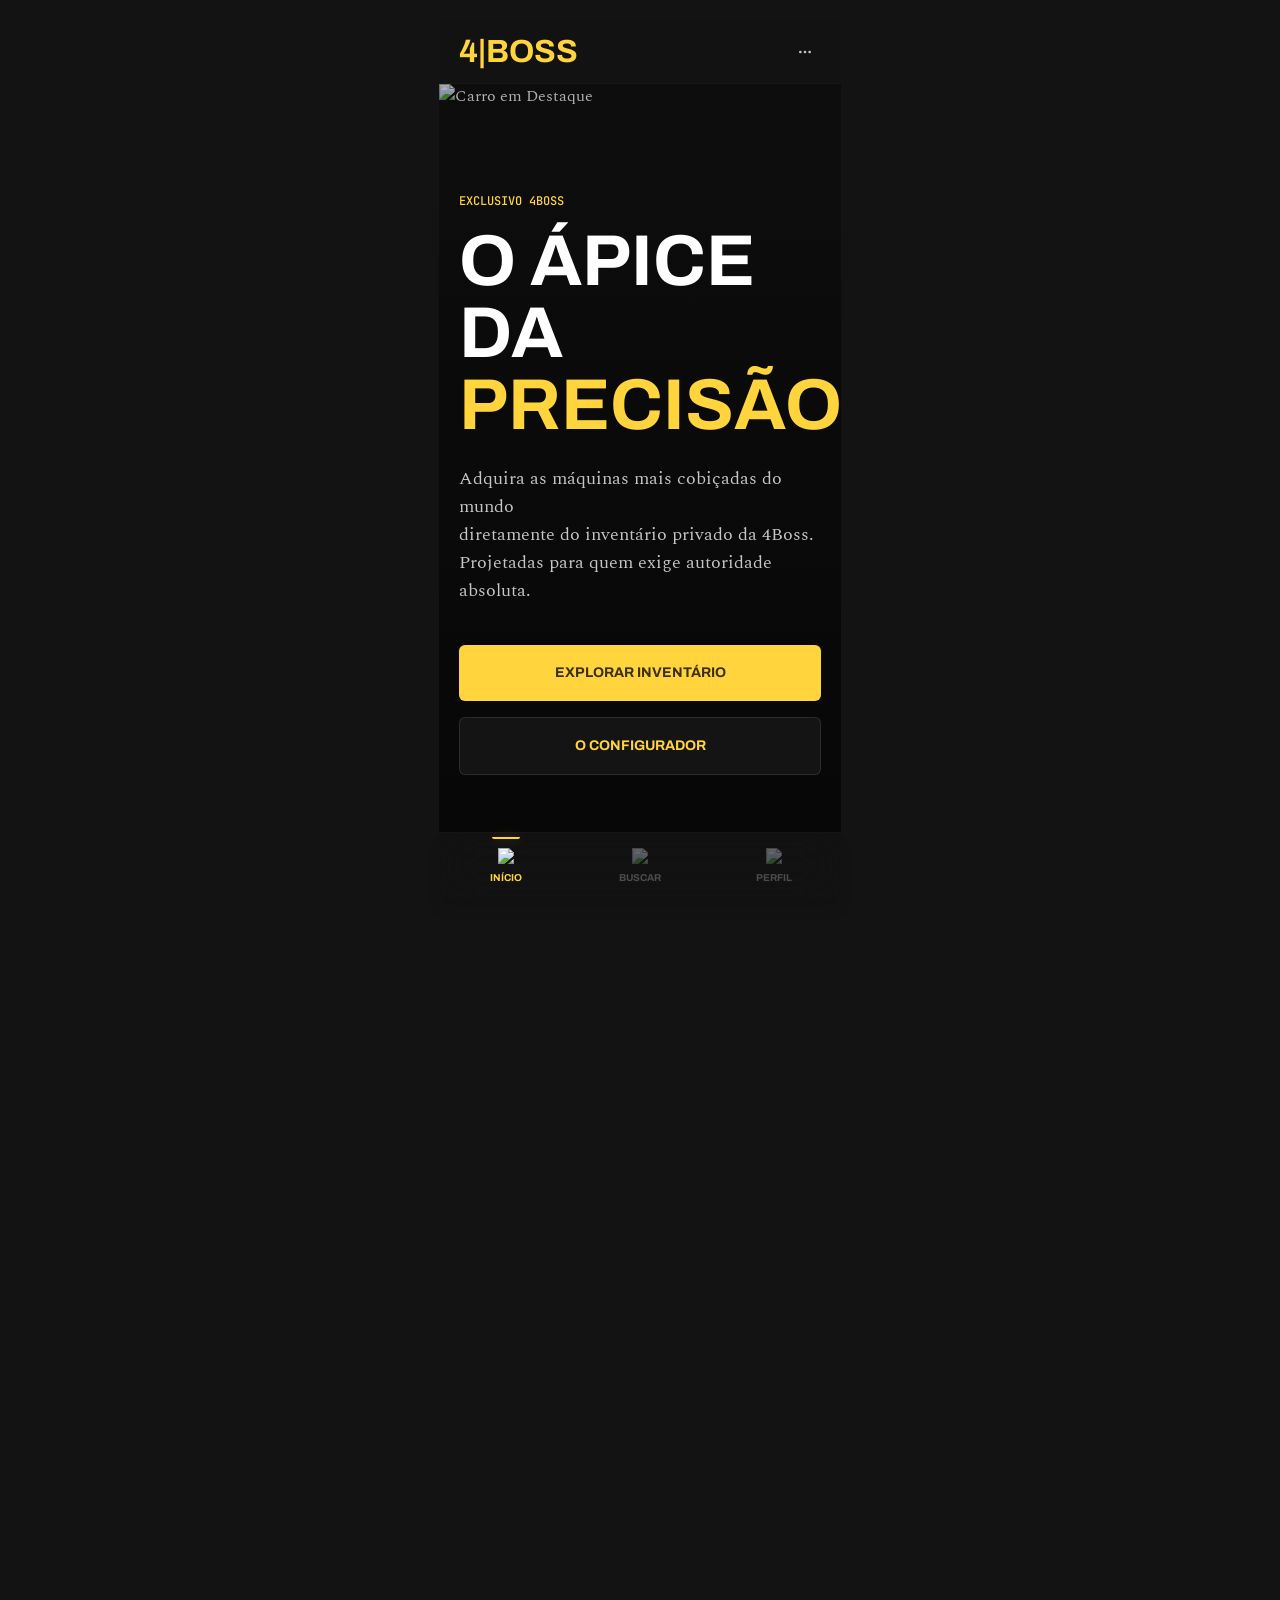
==== commit e83d72f0: "feat: fontes, polimento visual, detalhes dinâmicos e nova tela de contato - Carrega fontes reais (Ar" ====
--- a/index.html
+++ b/index.html
@@ -4,6 +4,9 @@
     <meta charset="UTF-8">
     <meta name="viewport" content="width=device-width, initial-scale=1.0">
     <title>4BOSS - Concierge de Carros de Luxo</title>
+    <link rel="preconnect" href="https://fonts.googleapis.com">
+    <link rel="preconnect" href="https://fonts.gstatic.com" crossorigin>
+    <link href="https://fonts.googleapis.com/css2?family=Archivo:wght@500;600;700;800&family=JetBrains+Mono:wght@400;500;700&family=Spectral:ital,wght@0,400;0,500;0,600;1,400&display=swap" rel="stylesheet">
     <link rel="stylesheet" href="style.css">
 </head>
 <body>
@@ -11,10 +14,16 @@
         <!-- Header - TopAppBar -->
         <header class="header">
             <div class="header-left">
-                <h1 class="logo">4BOSS</h1>
+                <h1 class="logo">4|BOSS</h1>
             </div>
             <div class="header-right">
-                <img src="assets/hero.png" alt="Ícone de Menu" class="header-icon">
+                <button class="header-menu-btn" aria-label="Menu">
+                    <svg class="menu-icon" viewBox="0 0 24 24" fill="none" stroke="currentColor" stroke-width="2">
+                        <circle cx="12" cy="12" r="1"></circle>
+                        <circle cx="19" cy="12" r="1"></circle>
+                        <circle cx="5" cy="12" r="1"></circle>
+                    </svg>
+                </button>
             </div>
         </header>
 
@@ -169,7 +178,7 @@
                 <div class="cta-content">
                     <h2 class="cta-title">PRONTO PARA<br><span class="highlight">ADQUIRIR?</span></h2>
                     <p class="cta-description">Fale com nossos especialistas seniores de aquisição<br>para uma consulta confidencial ou agendamento de<br>visita privada.</p>
-                    <button class="btn btn-cta">FALAR COM ESPECIALISTA</button>
+                    <a href="especialista.html" class="btn btn-cta">FALAR COM ESPECIALISTA</a>
                     <div class="cta-locations">
                         <span class="location">EST.<br>2012</span>
                         <span class="dot">•</span>
--- a/style.css
+++ b/style.css
@@ -14,12 +14,17 @@
     --color-reserved-bg: #353534;
     --color-service-bg: rgba(26, 26, 26, 0.6);
 
-    --font-display: "42dot Sans", sans-serif;
-    --font-mono: "JetBrains Mono", monospace;
-    --font-serif: "Libre Baskerville", "Iowan Old Style", "Palatino Linotype", "Book Antiqua", serif;
+    --font-display: "Archivo", system-ui, sans-serif;
+    --font-mono: "JetBrains Mono", ui-monospace, monospace;
+    --font-serif: "Spectral", "Iowan Old Style", "Palatino Linotype", "Book Antiqua", serif;
 
     --phone-width: 402px;
     --padding-h: 20px;
+
+    /* cantos suaves */
+    --radius-sm: 6px;
+    --radius-md: 10px;
+    --radius-lg: 14px;
 }
 
 * {
@@ -50,6 +55,9 @@
     align-items: flex-start;
     min-height: 100vh;
     padding: 20px;
+    -webkit-font-smoothing: antialiased;
+    -moz-osx-font-smoothing: grayscale;
+    text-rendering: optimizeLegibility;
 }
 
 .container {
@@ -213,13 +221,16 @@
     cursor: pointer;
     border-radius: 0;
     transition: all 0.3s ease;
-    padding: 20px;
+    padding: 20px 24px;
+    display: flex;
+    align-items: center;
+    justify-content: center;
+    text-align: center;
 }
 
 .btn-primary {
     background-color: var(--color-primary);
     color: var(--color-button-text);
-    padding: 20px 97px;
 }
 
 .btn-primary:hover {
@@ -231,7 +242,6 @@
     color: var(--color-primary);
     border: 1px solid rgba(255, 255, 255, 0.1);
     backdrop-filter: blur(12px);
-    padding: 20px 99.77px;
 }
 
 .btn-secondary:hover {
@@ -1184,7 +1194,7 @@
 .details-hero-section {
     width: 100%;
     position: relative;
-    height: 487.5px;
+    height: 340px;
     display: flex;
     flex-direction: column;
     justify-content: flex-end;
@@ -2964,3 +2974,161 @@
     line-height: 20px;
     color: var(--color-text-muted);
 }
+
+/* ============================================================
+   MOVIMENTO & MICRO-INTERAÇÕES
+   (deixa o site mais vivo, sem mudar o layout)
+   ============================================================ */
+
+html { scroll-behavior: smooth; }
+
+/* ---------- Animações de entrada ---------- */
+@keyframes revealUp {
+    from { opacity: 0; transform: translateY(22px); }
+    to   { opacity: 1; transform: translateY(0); }
+}
+@keyframes fadeIn {
+    from { opacity: 0; }
+    to   { opacity: 1; }
+}
+
+/* a moldura inteira aparece suavemente */
+.container { animation: fadeIn 0.5s ease both; }
+
+/* hero, títulos de seção e blocos sobem ao carregar */
+.hero-content,
+.hero-text-container,
+.section-header,
+.services-header,
+.cta-content,
+.cta-content-search,
+.details-hero-section,
+.details-description-section {
+    animation: revealUp 0.8s cubic-bezier(0.22, 0.61, 0.36, 1) both;
+}
+
+/* cards do inventário entram em sequência (fade, sem deslocar o scroll) */
+.card { animation: fadeIn 0.6s ease both; }
+.cards-container .card:nth-child(1) { animation-delay: 0.05s; }
+.cards-container .card:nth-child(2) { animation-delay: 0.15s; }
+.cards-container .card:nth-child(3) { animation-delay: 0.25s; }
+.cards-container .card:nth-child(4) { animation-delay: 0.35s; }
+.cards-container .card:nth-child(5) { animation-delay: 0.45s; }
+
+/* cards de serviço sobem em sequência */
+.service-card { animation: revealUp 0.7s ease both; }
+.services-grid .service-card:nth-child(1) { animation-delay: 0.05s; }
+.services-grid .service-card:nth-child(2) { animation-delay: 0.15s; }
+.services-grid .service-card:nth-child(3) { animation-delay: 0.25s; }
+.services-grid .service-card:nth-child(4) { animation-delay: 0.35s; }
+
+/* ---------- Hover: cards do inventário ---------- */
+.card { cursor: pointer; }
+.card-image { transition: transform 0.55s cubic-bezier(0.22, 0.61, 0.36, 1); }
+.card:hover .card-image { transform: scale(1.06); }
+.card-title { transition: color 0.3s ease; }
+.card:hover .card-title { color: var(--color-primary); }
+
+/* ---------- Hover: cards de serviço ---------- */
+.service-card {
+    transition: transform 0.35s ease, border-color 0.35s ease, background-color 0.35s ease, box-shadow 0.35s ease;
+}
+.service-card:hover {
+    transform: translateY(-4px);
+    border-color: rgba(255, 212, 61, 0.25);
+    background-color: rgba(40, 40, 40, 0.7);
+    box-shadow: 0 12px 32px rgba(0, 0, 0, 0.35);
+}
+.service-link, .link-icon { transition: color 0.3s ease, transform 0.3s ease; }
+.service-card:hover .service-link { color: var(--color-primary); }
+.service-card:hover .link-icon { transform: translateX(4px); }
+
+/* ---------- Hover: botões ---------- */
+.btn-primary:hover {
+    opacity: 1;
+    transform: translateY(-2px);
+    box-shadow: 0 10px 26px rgba(255, 212, 61, 0.28);
+}
+.btn-secondary:hover { transform: translateY(-2px); }
+
+.fixed-proposal-btn:hover {
+    transform: translateX(-50%) translateY(-3px);
+    box-shadow: 0 10px 30px rgba(255, 212, 61, 0.4);
+}
+.fixed-proposal-btn .proposal-icon { transition: transform 0.3s ease; }
+.fixed-proposal-btn:hover .proposal-icon { transform: translateX(4px); }
+
+/* ---------- Hover: ícones de header / ações ---------- */
+.header-menu-btn,
+.header-back-btn,
+.filter-button,
+.garagem-icon-btn,
+.garagem-item {
+    transition: transform 0.25s ease, opacity 0.25s ease, background-color 0.25s ease, border-color 0.25s ease;
+}
+.header-menu-btn:hover,
+.header-back-btn:hover,
+.filter-button:hover,
+.garagem-icon-btn:hover { opacity: 0.75; transform: scale(1.08); }
+.garagem-item:hover { transform: translateY(-3px); border-color: rgba(255, 212, 61, 0.25); }
+
+/* ---------- Hover: navegação inferior ---------- */
+.nav-item { transition: transform 0.25s ease, opacity 0.25s ease; }
+.nav-item:hover { transform: translateY(-2px); }
+
+/* ---------- Foco da busca ---------- */
+.search-input-wrapper { transition: border-color 0.3s ease, box-shadow 0.3s ease; }
+
+/* ---------- Acessibilidade: foco visível por teclado (IHC) ---------- */
+/* só em links e botões; inputs têm o anel dourado suave do próprio wrapper */
+a:focus-visible,
+button:focus-visible {
+    outline: 2px solid rgba(255, 212, 61, 0.6);
+    outline-offset: 3px;
+    border-radius: var(--radius-sm);
+}
+
+/* sem contorno duro dentro dos campos de texto */
+.search-input:focus,
+.search-input:focus-visible,
+.form-input:focus-visible,
+.form-textarea:focus-visible,
+.filter-select:focus-visible {
+    outline: none;
+}
+
+/* ---------- Cantos suaves (só um pouquinho) ---------- */
+.btn,
+.btn-primary,
+.btn-secondary,
+.btn-cta { border-radius: var(--radius-sm); }
+
+.card-image-wrapper,
+.card-image-container,
+.fixed-proposal-btn,
+.search-input-wrapper,
+.filter-button,
+.form-input,
+.form-textarea,
+.filter-select { border-radius: var(--radius-md); }
+
+.card-badge { border-radius: var(--radius-sm); }
+
+/* ---------- Respeita quem prefere menos movimento ---------- */
+@media (prefers-reduced-motion: reduce) {
+    *, *::before, *::after {
+        animation-duration: 0.001ms !important;
+        animation-delay: 0s !important;
+        transition-duration: 0.001ms !important;
+        scroll-behavior: auto !important;
+    }
+}
+
+/* ---------- Intro da página Falar com Especialista ---------- */
+.specialist-intro {
+    font-family: var(--font-serif);
+    font-size: 15px;
+    line-height: 22px;
+    color: var(--color-text-muted);
+    margin-bottom: 24px;
+}
